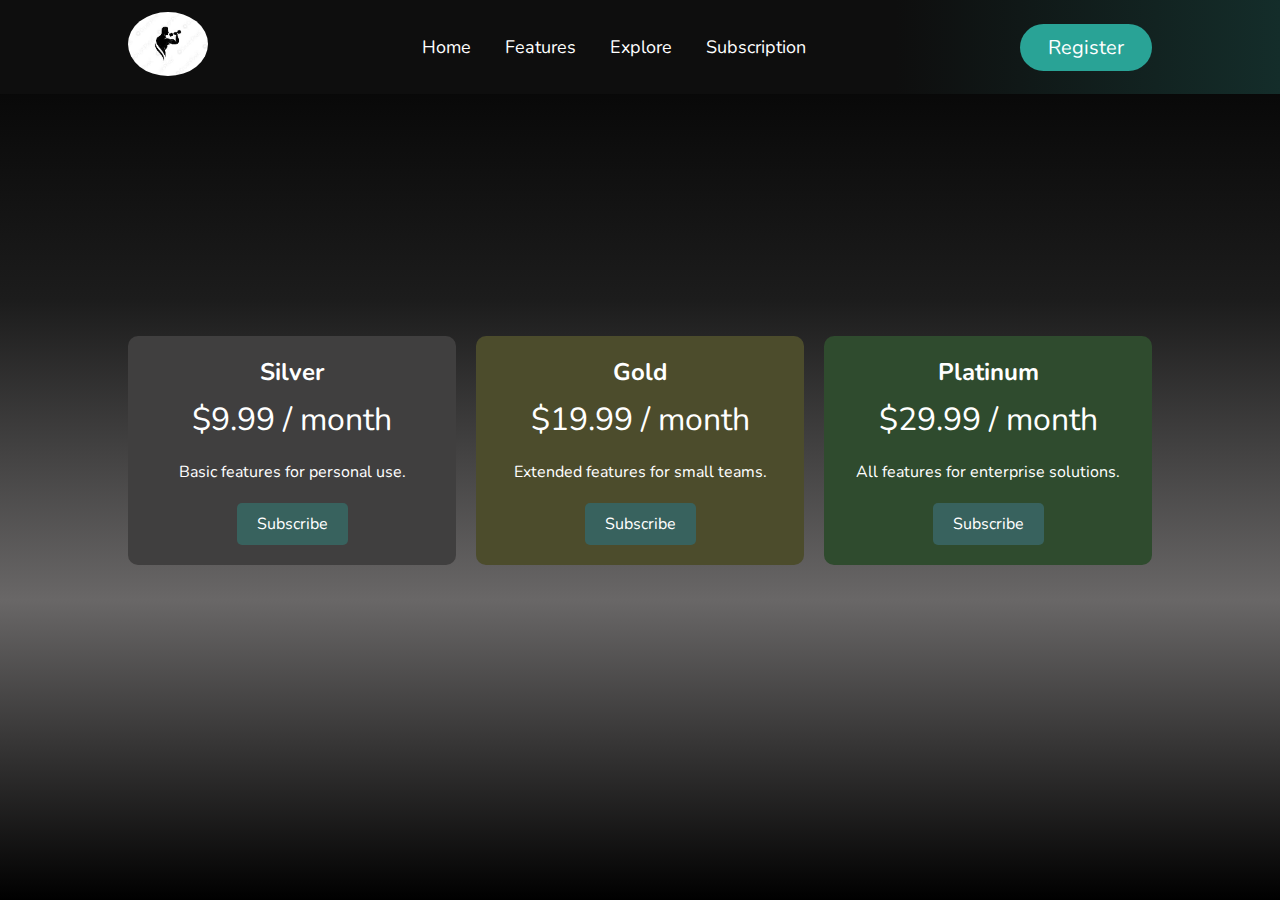
==== subscription.html @ 538f1cac "commit" ====
<!DOCTYPE html>
<html lang="en">
<head>
  <meta charset="UTF-8">
  <meta name="viewport" content="width=device-width, initial-scale=1.0">
  <title>Subscription Plans</title>
  
  <link rel="stylesheet" href="gym.css" />
  <style>
    body {
      font-family: Arial, sans-serif;
      display: flex;
      justify-content: center;
      align-items: center;
      height: 100vh;
      margin: 0;
      background: linear-gradient(rgb(0, 0, 0), rgb(28, 28, 28),rgb(105, 103, 103),black);

    }

    .container {
      display: flex;
      gap: 20px;
    }

    .plan-box {
      flex: 1;
      padding: 20px;
      border-radius: 10px;
      color: white;
      text-align: center;
    }

    .silver {
      background-color: #403f3f;
    }

    .gold {
      background-color: #4c4c2c;
    }

    .platinum {
      background-color: #2f4b2e;
    }

    .plan-title {
      font-size: 1.5em;
      margin-bottom: 10px;
    }
.menu{
  position: absolute;
  width: 100%;
  top: 0px;
}
    .plan-price {
      font-size: 2em;
      margin-bottom: 20px;
    }

    .plan-description {
      font-size: 1em;
      margin-bottom: 20px;
    }

    .subscribe-button {
      padding: 10px 20px;
      border: none;
      border-radius: 5px;
      background-color: #38625e; ;
      font-size: 1em;
      color: white;
      cursor: pointer;
      transition: background-color 0.3s;
    }

    .subscribe-button:hover {
      background-color: #29a396;
    }

  </style>
</head>
<body>
  
  <div class="menu">
    <div class="container flex">
      




        <div class="mobile-btn">
            <ion-icon name="grid"></ion-icon>
        </div>
        <div class="logo">
            <img src="logo.jpg" alt="" />
        </div>

        <ul class="nav">
            <li class="nav-item"><a href="/index.html">Home</a></li>
            <li class="nav-item"><a href="/inde.html#why-us">Features</a></li>
            <li class="nav-item"><a href="/index.html#explore">Explore</a></li>
            <li class="nav-item"><a href="subscription.html">Subscription</a></li>
        </ul>

        <a href="registration.html" class="btn">Register</a>
    </div>
</div>

  <div class="container">
    <!-- Silver Plan -->
    <div class="plan-box silver">
      <h2 class="plan-title">Silver</h2>
      <p class="plan-price">$9.99 / month</p>
      <p class="plan-description">Basic features for personal use.</p>
      <button class="subscribe-button">Subscribe</button>
    </div>

    <!-- Gold Plan -->
    <div class="plan-box gold">
      <h2 class="plan-title">Gold</h2>
      <p class="plan-price">$19.99 / month</p>
      <p class="plan-description">Extended features for small teams.</p>
      <button class="subscribe-button">Subscribe</button>
    </div>

    <!-- Platinum Plan -->
    <div class="plan-box platinum">
      <h2 class="plan-title">Platinum</h2>
      <p class="plan-price">$29.99 / month</p>
      <p class="plan-description">All features for enterprise solutions.</p>
      <button class="subscribe-button">Subscribe</button>
    </div>
  </div>

</body>
</html>
---- gym.css ----
@import url("https://fonts.googleapis.com/css2?family=Nunito:wght@200;400;500;700&display=swap");
/* Base */
:root {
  --clr-primary: #29a396;
}

*,
*::after,
*::before {
  box-sizing: border-box;
  padding: 0;
  margin: 0;
  font-family: "Nunito", sans-serif;
}

html {
  scroll-behavior: smooth;
}

body {
  width: 100%;
  min-height: 100vh;
  background: radial-gradient(#111, #071a1a);
  color: #fff;
  overflow-x: hidden;
}

.container {
  width: 80%;
  margin: 0 auto;
}

.flex {
  display: flex;
  align-items: center;
  justify-content: center;
}

.header,
.section {
  width: 100%;
  padding: 40px 0;
  overflow: hidden;
}

.header::after,
.header::before,
.section::after,
.section::before {
  content: "";
  background: url(https://raw.githubusercontent.com/programmercloud/pgc-gym/main/img/blur-1.png);
  position: absolute;
  width: 400px;
  height: 400px;
  background-position: center;
  background-repeat: no-repeat;
  background-size: contain;
  bottom: 0;
}

.header::after {
  left: -200px;
}

.header::before {
  right: -200px;
}

.mb {
  margin-bottom: 30px;
}

.mt {
  margin-top: 20px;
}

.section {
  background: #1d1f1e;
  position: relative;
  padding: 80px 0;
}

.section::after {
  left: -200px;
}

.section::before {
  width: 600px;
  right: -200px;
}

.section:nth-child(even) {
  background: #141615;
}

.section:nth-child(even)::after,
.section:nth-child(even)::before {
  display: none;
}

.primary {
  font-size: 35px;
  font-weight: 700;
}

.secondary {
  font-size: 25px;
  font-weight: 700;
}

.tertiary {
  font-size: 15px;
}
/* End Base */

/* Menu */
.menu {
  width: 100%;
  background: linear-gradient(to right, #0e0e0e 70%, #142d2a);
  padding: 12px 0;
}

.menu .container {
  justify-content: space-between;
}

.mobile-btn {
  display: none;
}

.logo {
  cursor: pointer;
}

.logo img {
  width: 80px;
  height: auto;
  border-radius: 50%;
  
}

.nav {
  list-style: none;
}

.nav-item {
  display: inline-block;
  margin-right: 30px;
  font-size: 18px;
  font-weight: 400;
}

.nav-item a {
  text-decoration: none;
  color: #fff;
}

.nav-item:hover a {
  color: #29a396;
  transition: 0.3s linear;
}

.nav-item:last-of-type {
  margin-right: 0;
}
/* End Menu */

/* Buttons */
.btn {
  padding: 10px 28px;
  background: var(--clr-primary);
  border-radius: 40px;
  font-size: 20px;
  font-weight: 400;
  text-decoration: none;
  color: #fff;
  display: inline-block;
}

.btn:hover {
  background: #165f56;
  transition: 0.3s linear;
}

.btn-2 {
  font-size: 35px;
  text-decoration: none;
  color: #ccc;
  transition: 0.3s linear;
}

.btn-2:hover {
  color: #29a396;
}

/* End Buttons */

/* Header */
.text {
  width: 60%;
}

.visual {
  width: 40%;
}

.visual img {
  width: 100%;
}

.header h1 {
  font-size: 70px;
  font-weight: 700;
}

.header h1 span {
  color: var(--clr-primary);
}
/* End Header */

.section:nth-child(even) .visual {
  margin-right: 30px;
}

/* Trainer */
#trainer {
  text-align: center;
}

.trainer img {
  border-top-left-radius: 80px;
  border-top-right-radius: 20px;
  border-bottom-right-radius: 80px;
  border-bottom-left-radius: 20px;
  margin-bottom: 10px;
  outline: 2px solid #fff;
  padding: 14px;
}

.trainer .mb {
  margin-bottom: 10px;
}
/* End Trainer */

/* Testimonial */
#testimonial .visual img {
  width: 90%;
  display: block;
  margin-left: auto;
}

.client {
  background: #fff;
  color: #000;
  padding: 20px 10px;
  margin-right: 20px;
  text-align: center;
  border-radius: 20px;
  position: relative;
  margin-top: 20px;
}

.client img {
  width: 80px;
  height: 80px;
  border-radius: 50%;
  position: absolute;
  top: -40px;
  left: calc(50% - 40px);
}

.client h2 {
  margin: 20px 0 10px 0;
}
/* End Testimonial */

/* Discount */
#discount {
  padding: 40px 0;
}
/* End  Discount */

/* Footer */
.footer {
  padding: 30px 0;
  border-top: 1px solid #fff;
  text-align: center;
}
/* End Footer */

/* Responsive */

@media (max-width: 768px) {
  .flex {
    flex-direction: column;
    text-align: center;
  }

  .mobile-btn {
    display: block;
    font-size: 35px;
    cursor: pointer;
    position: absolute;
    right: 20px;
    top: 12px;
  }

  .menu.active .nav-item {
    display: block;
    margin: 30px 0;
  }

  .nav,
  .menu .btn {
    display: none;
  }

  .menu.active .nav,
  .menu.active .btn {
    display: block;
  }

  .menu.active {
    padding: 30px 0;
    width: 100%;
    transition: all 0.8s ease;
  }

  .text,
  .visual {
    width: 100%;
    margin-bottom: 20px;
  }

  .text h1 {
    font-size: 45px;
  }

  .primary {
    font-size: 28px;
  }

  .secondary {
    font-size: 22px;
  }

  .tertiary {
    font-size: 14px;
  }

  .trainer {
    margin-bottom: 20px;
  }

  .client {
    margin-bottom: 50px;
  }

  #discount .visual img {
    width: 70%;
    margin-bottom: 30px;
  }
}

@media (max-width: 530px) {
  .header::after,
  .header::before,
  .section::after,
  .section::before {
    display: none;
  }

  .primary {
    font-size: 25px;
  }

  .secondary {
    font-size: 20px;
  }

  .tertiary {
    font-size: 12px;
  }

  .text h1 {
    font-size: 34px;
  }

  .btn,
  .btn-2 {
    font-size: 16px;
  }
}

/* End Responsive */
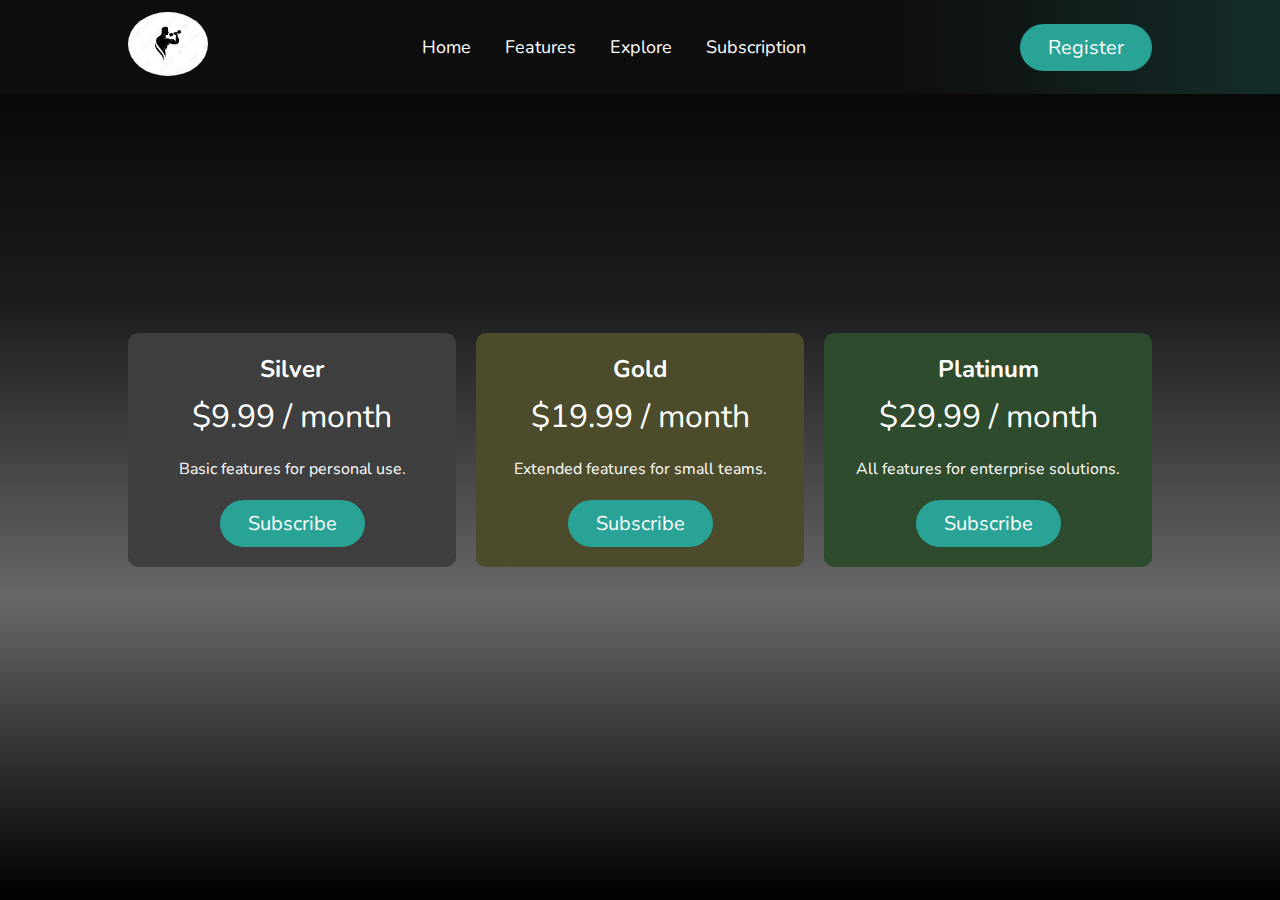
==== commit 01d4849d: "Update subscription.html" ====
--- a/subscription.html
+++ b/subscription.html
@@ -112,7 +112,7 @@
       <h2 class="plan-title">Silver</h2>
       <p class="plan-price">$9.99 / month</p>
       <p class="plan-description">Basic features for personal use.</p>
-      <button class="subscribe-button">Subscribe</button>
+      <a href="registration.html" class="btn">Subscribe</a>
     </div>
 
     <!-- Gold Plan -->
@@ -120,7 +120,7 @@
       <h2 class="plan-title">Gold</h2>
       <p class="plan-price">$19.99 / month</p>
       <p class="plan-description">Extended features for small teams.</p>
-      <button class="subscribe-button">Subscribe</button>
+      <a href="registration.html" class="btn">Subscribe</a>
     </div>
 
     <!-- Platinum Plan -->
@@ -128,7 +128,7 @@
       <h2 class="plan-title">Platinum</h2>
       <p class="plan-price">$29.99 / month</p>
       <p class="plan-description">All features for enterprise solutions.</p>
-      <button class="subscribe-button">Subscribe</button>
+      <a href="registration.html" class="btn">Subscribe</a>
     </div>
   </div>
 
